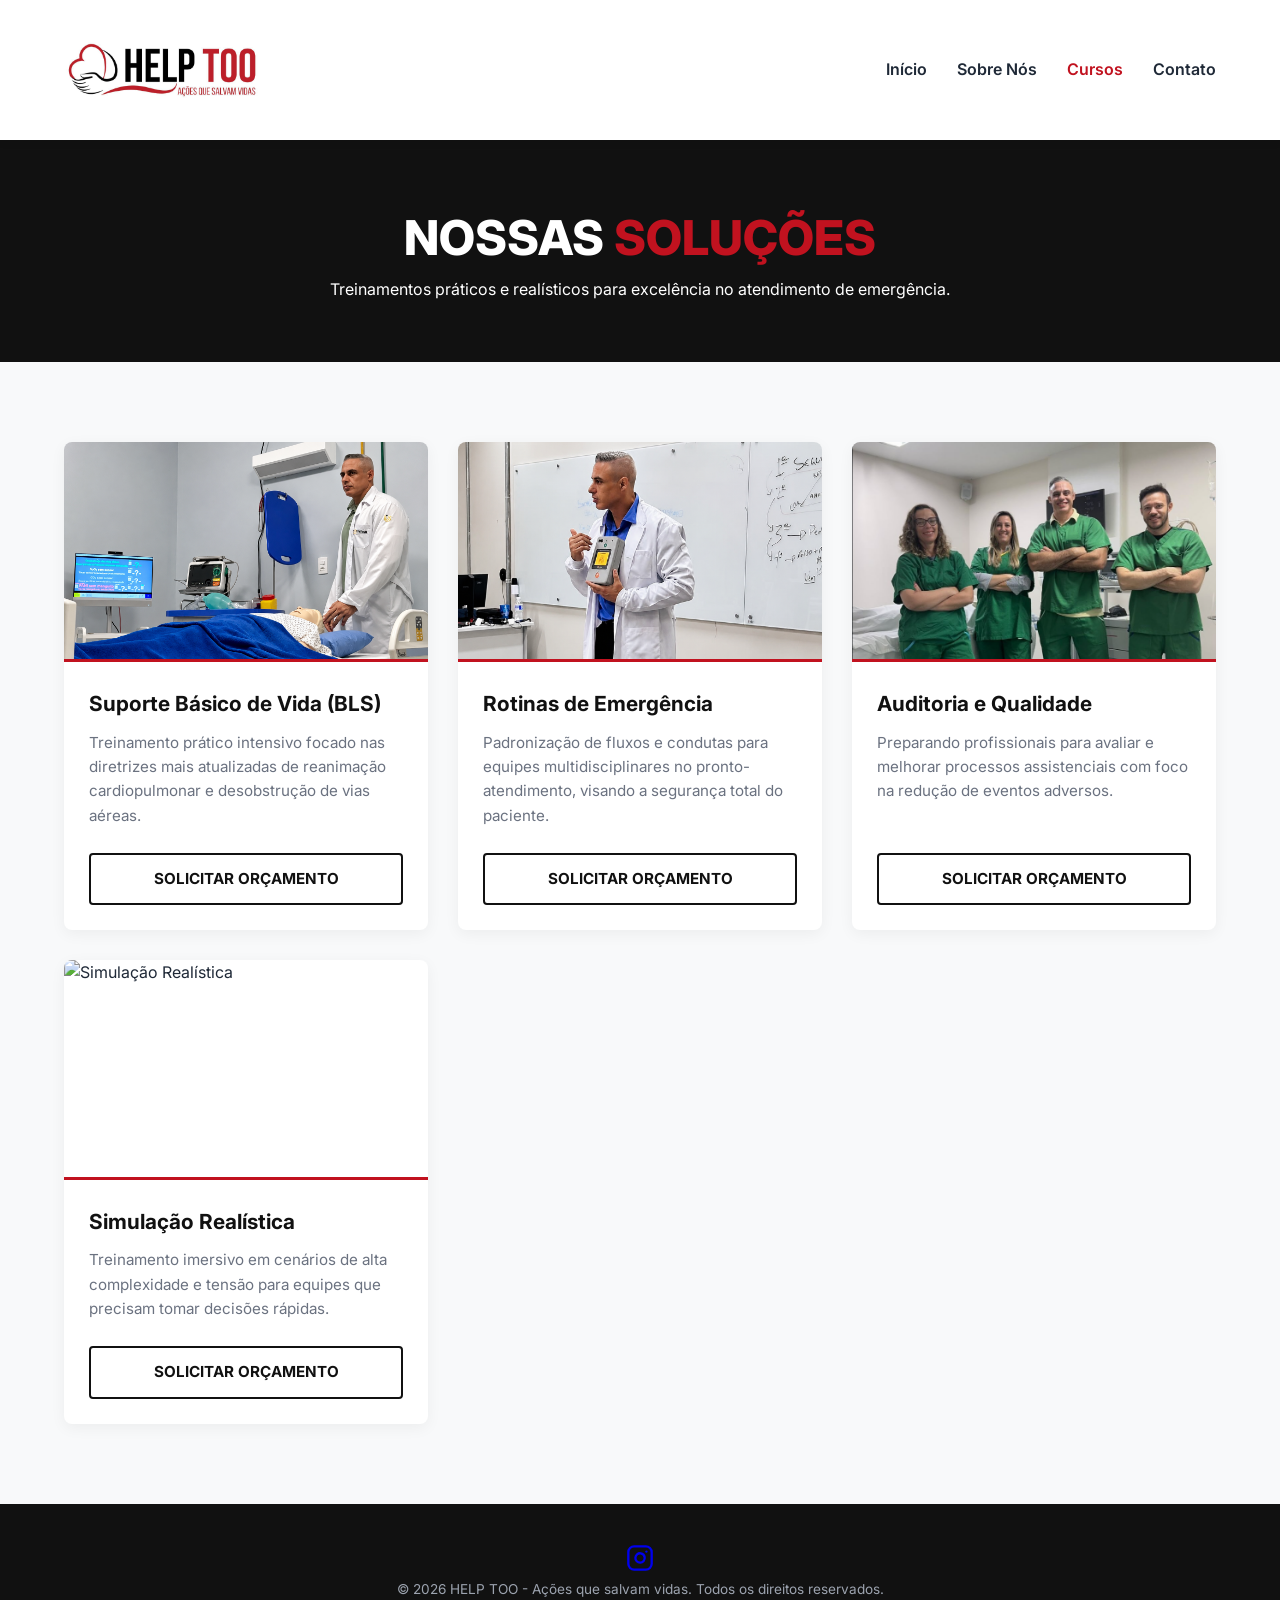
==== cursos.html @ a3cfe79c "Primeira versão do site HELP TOO concluída" ====
<!DOCTYPE html>
<html lang="pt-BR">
<head>
    <meta charset="UTF-8">
    <meta name="viewport" content="width=device-width, initial-scale=1.0">
    <title>Cursos | HELP TOO</title>
    
    <link rel="icon" type="image/png" href="assets/img/logohelptoo.jpeg">
    <link rel="preconnect" href="https://fonts.googleapis.com">
    <link rel="preconnect" href="https://fonts.gstatic.com" crossorigin>
    <link href="https://fonts.googleapis.com/css2?family=Inter:wght@400;600;800&display=swap" rel="stylesheet">
    
    <link rel="stylesheet" href="assets/css/style.css">
</head>
<body>

    <header>
        <nav class="navbar">
            <a href="index.html" class="brand">
                <img src="assets/img/logohelptoo.jpeg" alt="HELP TOO - Ações que salvam vidas" class="logo-principal" style="height: 110px;">
            </a>
            
            <div class="menu-hamburguer" id="menu-mobile">
                <span>☰</span>
            </div>
            
            <ul class="nav-links" id="nav-list">
                <li><a href="index.html">Início</a></li>
                <li><a href="sobre.html">Sobre Nós</a></li>
                <li><a href="cursos.html" class="active">Cursos</a></li>
                <li><a href="#" id="btn-contato-nav">Contato</a></li>
            </ul>
        </nav>
    </header>

    <main>
        <section class="hero-interna">
            <div class="container text-center">
                <h1>Nossas <span>Soluções</span></h1>
                <p>Treinamentos práticos e realísticos para excelência no atendimento de emergência.</p>
            </div>
        </section>

        <section class="cursos-vitrine">
            <div class="container">
                <div class="grid-cursos">
                    
                    <article class="card-curso">
                        <img src="assets/img/cursos1.png" alt="Treinamento BLS" class="img-curso" style="object-position: top;">
                        <div class="card-conteudo">
                            <h3>Suporte Básico de Vida (BLS)</h3>
                            <p>Treinamento prático intensivo focado nas diretrizes mais atualizadas de reanimação cardiopulmonar e desobstrução de vias aéreas.</p>
                            <a href="#" class="btn-secundario" onclick="document.getElementById('modal-contato').classList.add('active');">Solicitar Orçamento</a>
                        </div>
                    </article>

                    <article class="card-curso">
                        <img src="assets/img/cursos2.png" alt="Gestão de Emergência" class="img-curso">
                        <div class="card-conteudo">
                            <h3>Rotinas de Emergência</h3>
                            <p>Padronização de fluxos e condutas para equipes multidisciplinares no pronto-atendimento, visando a segurança total do paciente.</p>
                            <a href="#" class="btn-secundario" onclick="document.getElementById('modal-contato').classList.add('active');">Solicitar Orçamento</a>
                        </div>
                    </article>

                    <article class="card-curso">
                        <img src="assets/img/cursos3.png" alt="Auditoria em Saúde" class="img-curso" style="object-position: top;">
                        <div class="card-conteudo">
                            <h3>Auditoria e Qualidade</h3>
                            <p>Preparando profissionais para avaliar e melhorar processos assistenciais com foco na redução de eventos adversos.</p>
                            <a href="#" class="btn-secundario" onclick="document.getElementById('modal-contato').classList.add('active');">Solicitar Orçamento</a>
                        </div>
                    </article>

                    <article class="card-curso">
                        <img src="https://images.unsplash.com/photo-1551076805-e1869033e561?ixlib=rb-4.0.3&auto=format&fit=crop&w=600&q=80" alt="Simulação Realística" class="img-curso">
                        <div class="card-conteudo">
                            <h3>Simulação Realística</h3>
                            <p>Treinamento imersivo em cenários de alta complexidade e tensão para equipes que precisam tomar decisões rápidas.</p>
                            <a href="#" class="btn-secundario" onclick="document.getElementById('modal-contato').classList.add('active');">Solicitar Orçamento</a>
                        </div>
                    </article>

                </div>
            </div>
        </section>
    </main>

    <footer>
        <div class="container-footer">
            <div class="redes-sociais">
                <a href="https://www.instagram.com/antonio_cesario_neto/" target="_blank" aria-label="Instagram HELP TOO">
                    <svg xmlns="http://www.w3.org/2000/svg" width="28" height="28" viewBox="0 0 24 24" fill="none" stroke="currentColor" stroke-width="2" stroke-linecap="round" stroke-linejoin="round" class="icone-insta">
                        <rect x="2" y="2" width="20" height="20" rx="5" ry="5"></rect>
                        <path d="M16 11.37A4 4 0 1 1 12.63 8 4 4 0 0 1 16 11.37z"></path>
                        <line x1="17.5" y1="6.5" x2="17.51" y2="6.5"></line>
                    </svg>
                </a>
            </div>
            <p>&copy; 2026 HELP TOO - Ações que salvam vidas. Todos os direitos reservados.</p>
        </div>
    </footer>

    <div class="modal" id="modal-contato">
        <div class="modal-box">
            <button class="btn-fechar" id="fechar-modal">&times;</button>
            <h3>Fale Conosco</h3>
            <p>Escolha a melhor forma para falar com nossa equipe comercial.</p>
            
            <div class="opcoes-contato">
                <a href="https://wa.me/5515599649-9607" target="_blank" class="btn-whatsapp">
                    Chamar no WhatsApp
                </a>
                <a href="mailto:contato@helptoo.com.br" class="btn-email">
                    Enviar E-mail
                </a>
            </div>
        </div>
    </div>

    <script src="assets/js/main.js"></script>
</body>
</html>
---- assets/css/style.css ----
/* =========================================
   VARIÁVEIS GERAIS (Paleta de Cores da HELP TOO)
   ========================================= */
:root {
    --primary: #111111; /* Preto escuro do logo */
    --secondary: #C1121F; /* Vermelho sangue/emergência */
    --accent: #A10F19; /* Vermelho escuro pro hover do botão */
    --light: #F8F9FA; /* Fundo claro quase branco */
    --dark: #1F2937; /* Cinza escuro para textos longos */
    --text-muted: #6B7280; /* Cinza claro para subtítulos */
}

/* =========================================
   RESET BÁSICO
   ========================================= */
* {
    margin: 0;
    padding: 0;
    box-sizing: border-box;
    font-family: 'Inter', sans-serif;
}

html {
    scroll-behavior: smooth; /* Pra rolagem ficar suave quando clicar nos links */
}

body {
    background-color: var(--light);
    color: var(--dark);
    line-height: 1.6;
}

/* =========================================
   CABEÇALHO E NAVEGAÇÃO (HEADER / NAV)
   ========================================= */
header {
    background: #ffffff;
    box-shadow: 0 2px 10px rgba(0,0,0,0.05);
    position: sticky; /* Pro menu acompanhar a rolagem da tela */
    top: 0;
    z-index: 100;
}

.navbar {
    display: flex;
    justify-content: space-between;
    align-items: center;
    padding: 15px 5%;
    max-width: 1400px;
    margin: 0 auto; /* Centraliza a barra em telas muito grandes */
}

.brand {
    display: flex;
    align-items: center;
    text-decoration: none;
}

.logo-principal {
    height: 110px;
    width: auto;
}

.nav-links {
    list-style: none;
    display: flex;
    gap: 30px;
    align-items: center;
}

.nav-links a {
    text-decoration: none;
    color: var(--dark);
    font-weight: 600;
    transition: color 0.3s ease; /* Efeito suave ao passar o mouse */
    cursor: pointer;
}

.nav-links a:hover,
.nav-links a.active {
    color: var(--secondary);
}

.menu-hamburguer {
    display: none; /* Escondido no PC, aparece só no celular */
    font-size: 28px;
    cursor: pointer;
    color: var(--primary);
}

/* =========================================
   BANNER PRINCIPAL (HERO SECTION - INDEX)
   ========================================= */
.hero-banner {
    height: 85vh;
    /* Fundo escurecido pra dar leitura no texto branco da imagem */
    background: linear-gradient(rgba(17, 17, 17, 0.8), rgba(17, 17, 17, 0.9)), url('https://images.unsplash.com/photo-1551076805-e1869033e561?ixlib=rb-4.0.3&auto=format&fit=crop&w=1920&q=80') center/cover;
    display: flex;
    flex-direction: column;
    justify-content: center;
    align-items: center;
    text-align: center;
    color: #ffffff;
    padding: 0 20px;
}

.hero-content {
    max-width: 900px;
}

.hero-banner h1 {
    font-size: 4rem;
    margin-bottom: 10px;
    line-height: 1.1;
    font-weight: 800;
    text-transform: uppercase;
}

.hero-banner h1 span {
    color: var(--secondary);
}

.hero-banner h2 {
    font-size: 1.8rem;
    margin-bottom: 25px;
    font-weight: 400;
    color: #E5E7EB;
}

.hero-banner p {
    font-size: 1.1rem;
    margin-bottom: 40px;
    max-width: 700px;
    margin-left: auto;
    margin-right: auto;
    color: #D1D5DB;
}

/* =========================================
   BOTÕES GERAIS
   ========================================= */
.btn-primario {
    padding: 16px 32px;
    background: var(--secondary);
    color: #ffffff;
    text-decoration: none;
    font-weight: bold;
    border-radius: 4px;
    font-size: 1.1rem;
    transition: all 0.3s ease;
    border: none;
    cursor: pointer;
    display: inline-block;
    text-transform: uppercase;
    letter-spacing: 1px;
}

.btn-primario:hover {
    background: var(--accent);
    transform: translateY(-2px); /* Animação de levantar um pouquinho */
    box-shadow: 0 4px 12px rgba(193, 18, 31, 0.3);
}

.btn-secundario {
    margin-top: auto; /* Empurra o botão pro fundo do card */
    padding: 12px 20px;
    font-size: 0.95rem;
    text-align: center;
    background: transparent;
    border: 2px solid var(--primary);
    color: var(--primary);
    text-transform: uppercase;
    font-weight: bold;
    border-radius: 4px;
    text-decoration: none;
    transition: 0.3s;
}

.btn-secundario:hover {
    background: var(--primary);
    color: #ffffff;
}

.btn-outline {
    background: var(--primary);
    color: #ffffff;
    padding: 15px 30px;
    text-decoration: none;
    font-weight: bold;
    border-radius: 4px;
    text-transform: uppercase;
    transition: 0.3s;
    display: inline-block;
}

.btn-outline:hover {
    background: var(--dark);
    transform: translateY(-2px);
}

/* =========================================
   SEÇÕES PADRÃO E VITRINE DE CURSOS
   ========================================= */
section {
    padding: 80px 5%; /* Respiro em cima/baixo e margem dos lados */
}

.container {
    max-width: 1200px;
    margin: 0 auto;
}

.cabecalho-secao {
    text-align: center;
    margin-bottom: 50px;
}

.cabecalho-secao h2 {
    color: var(--primary);
    font-size: 2.5rem;
    margin-bottom: 10px;
    font-weight: 800;
    text-transform: uppercase;
}

.cabecalho-secao span {
    color: var(--secondary);
}

.cabecalho-secao p {
    color: var(--text-muted);
    font-size: 1.1rem;
}

/* O CSS Grid pra deixar os 4 cards perfeitos lado a lado */
.grid-cursos {
    display: grid;
    grid-template-columns: repeat(auto-fit, minmax(280px, 1fr));
    gap: 30px;
}

.card-curso {
    background: #ffffff;
    border-radius: 8px;
    overflow: hidden;
    box-shadow: 0 4px 15px rgba(0,0,0,0.05);
    transition: transform 0.3s, box-shadow 0.3s;
    display: flex;
    flex-direction: column;
}

.card-curso:hover {
    transform: translateY(-5px);
    box-shadow: 0 8px 25px rgba(0,0,0,0.1);
}

.img-curso {
    width: 100%;
    height: 220px;
    object-fit: cover; /* Esse é o segredo pras fotos não esticarem */
    border-bottom: 3px solid var(--secondary);
}

.card-conteudo {
    padding: 25px;
    display: flex;
    flex-direction: column;
    flex-grow: 1; /* Faz o conteúdo ocupar todo o espaço restante do card */
}

.card-conteudo h3 {
    color: var(--primary);
    margin-bottom: 10px;
    font-size: 1.3rem;
    font-weight: 700;
}

.card-conteudo p {
    color: var(--text-muted);
    margin-bottom: 25px;
    font-size: 0.95rem;
    flex-grow: 1;
}

.acoes-vitrine {
    text-align: center;
    margin-top: 50px;
}

/* =========================================
   RODAPÉ (FOOTER)
   ========================================= */
footer {
    background: var(--primary);
    color: #ffffff;
    text-align: center;
    padding: 40px 5% 20px;
}

.container-footer p {
    font-size: 0.85rem;
    color: #9CA3AF;
}

/* =========================================
   JANELINHA DE CONTATO (MODAL)
   ========================================= */
.modal {
    position: fixed;
    top: 0;
    left: 0;
    width: 100%;
    height: 100%;
    background: rgba(0, 0, 0, 0.7); /* Fundo escuro transparente */
    backdrop-filter: blur(3px); /* Deixa o fundo borrado, fica bem moderno */
    display: flex;
    justify-content: center;
    align-items: center;
    z-index: 1000; /* Fica por cima de tudo no site */
    opacity: 0;
    visibility: hidden;
    transition: all 0.3s ease;
}

/* Essa classe '.active' é ativada pelo nosso main.js */
.modal.active {
    opacity: 1;
    visibility: visible;
}

.modal-box {
    background: #ffffff;
    width: 90%;
    max-width: 450px;
    padding: 40px;
    border-radius: 8px;
    position: relative;
    transform: translateY(-20px);
    transition: all 0.3s ease;
    box-shadow: 0 20px 40px rgba(0,0,0,0.2);
    text-align: center;
}

.modal.active .modal-box {
    transform: translateY(0);
}

.btn-fechar {
    position: absolute;
    top: 15px;
    right: 20px;
    font-size: 28px;
    font-weight: bold;
    color: #9CA3AF;
    cursor: pointer;
    background: none;
    border: none;
    transition: 0.3s;
}

.btn-fechar:hover {
    color: var(--secondary);
}

.modal-box h3 {
    color: var(--primary);
    font-size: 1.8rem;
    margin-bottom: 10px;
    font-weight: 800;
    text-transform: uppercase;
}

.modal-box p {
    color: var(--text-muted);
    margin-bottom: 30px;
}

.opcoes-contato a {
    display: flex;
    align-items: center;
    justify-content: center;
    gap: 10px;
    width: 100%;
    padding: 15px;
    margin-bottom: 15px;
    border-radius: 6px;
    text-decoration: none;
    font-weight: bold;
    font-size: 1.1rem;
    transition: 0.3s;
}

.btn-whatsapp {
    background: #25D366;
    color: #ffffff;
}

.btn-whatsapp:hover {
    background: #1EBE5D;
    transform: scale(1.02);
}

.btn-email {
    background: var(--primary);
    color: #ffffff;
}

.btn-email:hover {
    background: var(--dark);
    transform: scale(1.02);
}

/* =========================================
   PÁGINA: SOBRE NÓS (Estilos extras)
   ========================================= */
.logo-principal {
    height: 110px;
    width: auto;
}

.hero-interna {
    background: var(--primary);
    color: white;
    padding: 60px 5%;
    text-align: center;
}

.hero-interna h1 {
    font-size: 3rem;
    text-transform: uppercase;
    font-weight: 800;
}

.hero-interna h1 span {
    color: var(--secondary);
}

.sobre-grid {
    display: flex;
    flex-direction: column;
    gap: 40px;
}

.sobre-texto h2 {
    color: var(--primary);
    font-size: 2rem;
    margin-bottom: 20px;
    text-transform: uppercase;
}

.sobre-texto h2 span {
    color: var(--secondary);
}

.sobre-texto p {
    margin-bottom: 30px;
    font-size: 1.1rem;
    color: var(--dark);
}

.missao-visao {
    display: grid;
    grid-template-columns: repeat(auto-fit, minmax(250px, 1fr));
    gap: 30px;
    margin-top: 30px;
}

.box-mv {
    background: #ffffff; /* Fundo branco para destacar do site */
    padding: 30px;
    border-radius: 8px;
    border-left: 4px solid var(--secondary);
    box-shadow: 0 4px 15px rgba(0,0,0,0.05); /* Sombra igual a dos cards para manter o padrão */
}

.box-mv h3 {
    color: var(--primary);
    margin-bottom: 10px;
    text-transform: uppercase;
}

.lista-objetivos {
    list-style: none;
    max-width: 800px;
    margin: 0 auto;
}

.lista-objetivos li {
    background: white;
    padding: 15px 20px;
    margin-bottom: 10px;
    border-radius: 4px;
    box-shadow: 0 2px 5px rgba(0,0,0,0.05);
    border-left: 3px solid var(--secondary); /* Um detalhe em vermelho na lateral da lista */
    color: var(--dark);
    font-weight: 600;
}

/* Fundo da seção de valores */
.valores-secao {
    background-color: var(--light);
}

/* Estilização específica para os cards de Valores (para não conflitar com os cursos) */
.card-valor {
    padding: 30px;
    border-bottom: 3px solid var(--secondary);
    justify-content: flex-start;
}

.card-valor h3 {
    color: var(--primary);
    margin-bottom: 10px;
}

.card-valor p {
    color: var(--text-muted);
}
/* =========================================
   RESPONSIVIDADE (TELA DE CELULAR)
   ========================================= */
@media (max-width: 768px) {
    .nav-links {
        display: none;
        flex-direction: column;
        position: absolute;
        top: 100%;
        left: 0;
        width: 100%;
        background: #ffffff;
        padding: 20px 0;
        text-align: center;
        box-shadow: 0 5px 10px rgba(0,0,0,0.1);
    }
    
    .nav-links.active {
        display: flex; /* O JS ativa essa classe pra mostrar o menu vertical no cel */
    }
    
    .menu-hamburguer {
        display: block; /* Mostra o ícone ☰ no celular */
    }
    
    .hero-banner h1, .hero-interna h1 {
        font-size: 2.5rem;
    }
    
    .hero-banner h2 {
        font-size: 1.3rem;
    }
    
    .logo-principal {
        height: 40px;
    }
}

/* =========================================
   ANIMAÇÕES DE SCROLL
   ========================================= */
.animar-scroll {
    opacity: 0;
    transform: translateY(40px); /* Começa 40px mais pra baixo */
    transition: opacity 0.8s ease-out, transform 0.8s ease-out;
    will-change: opacity, transform; /* Ajuda a não travar no celular */
}

.animar-scroll.mostrar {
    opacity: 1;
    transform: translateY(0); /* Volta pra posição normal */
}

/* Opcional: Um pequeno atraso para os cards aparecerem um por um (efeito cascata) */
.atraso-1 { transition-delay: 0.1s; }
.atraso-2 { transition-delay: 0.2s; }
.atraso-3 { transition-delay: 0.3s; }
.atraso-4 { transition-delay: 0.4s; }
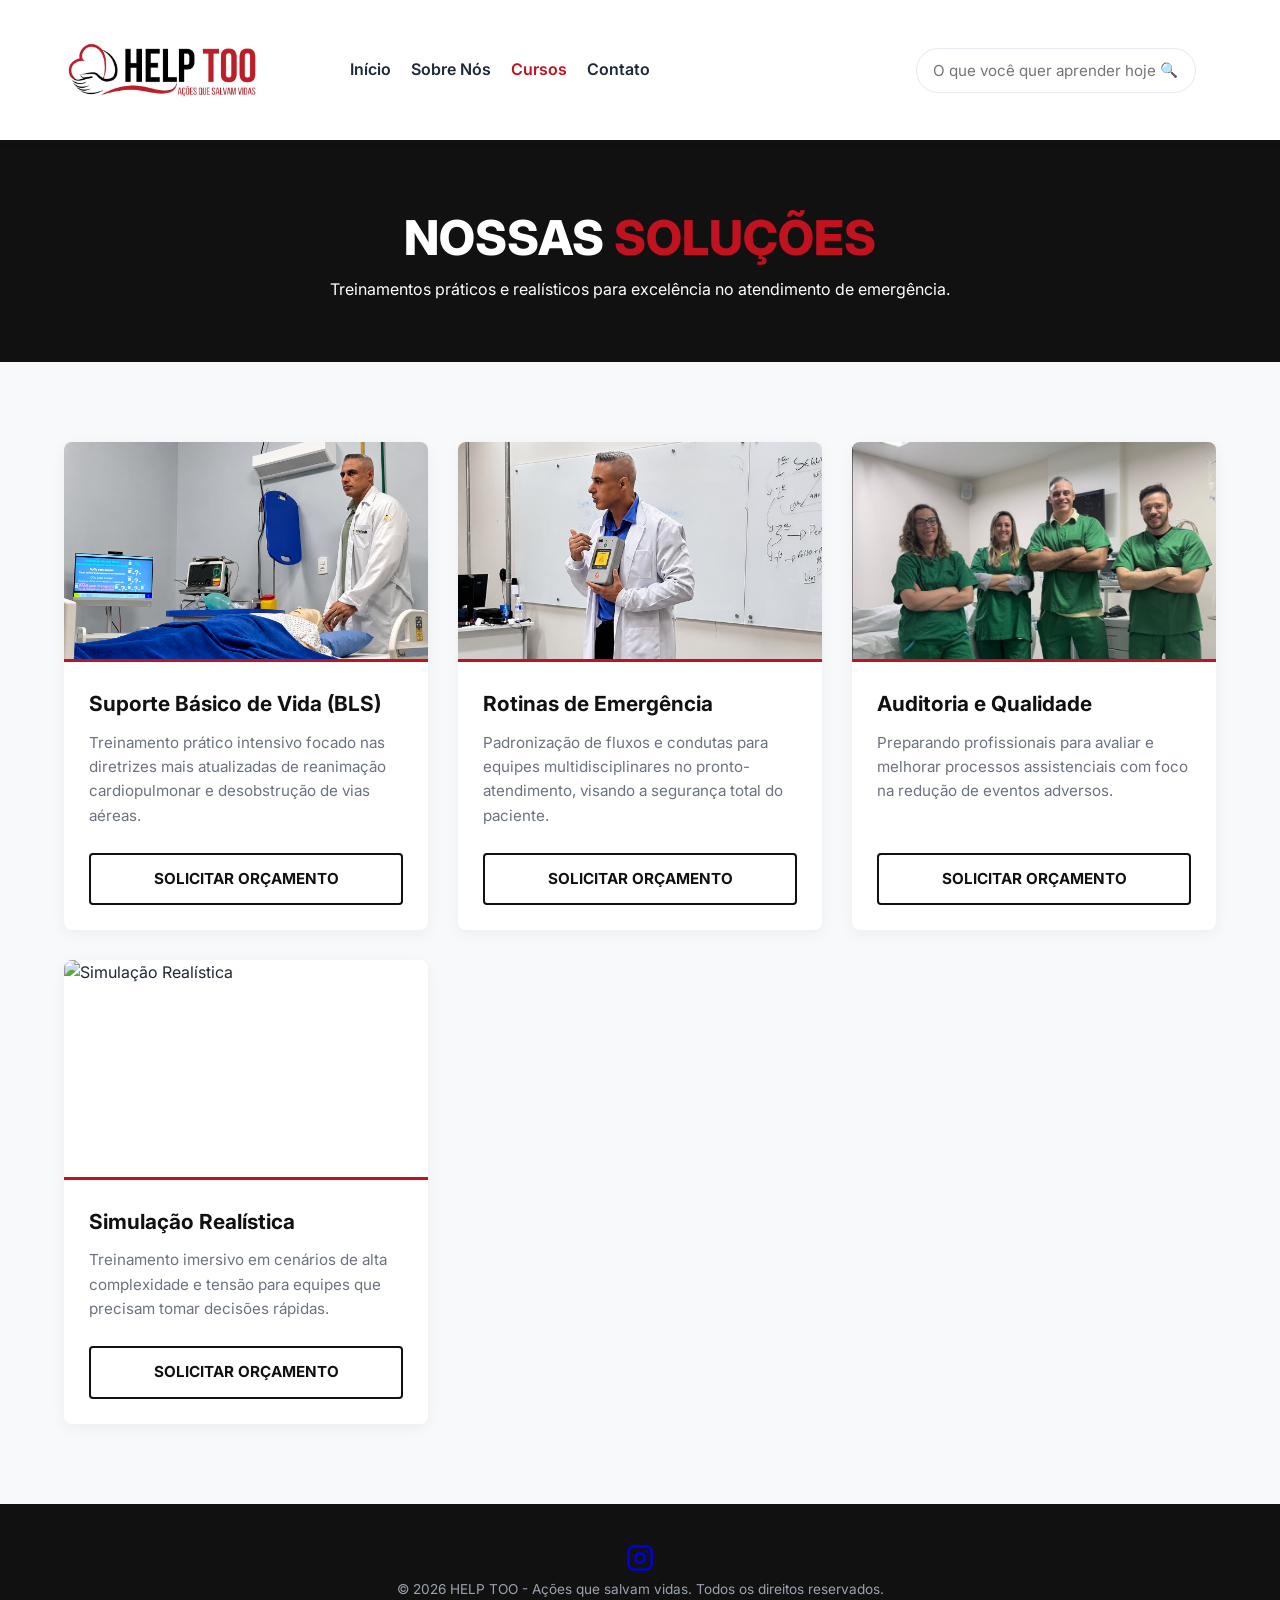
==== commit 822085f2: "barra de pesquisa" ====
--- a/cursos.html
+++ b/cursos.html
@@ -30,6 +30,11 @@
                 <li><a href="cursos.html" class="active">Cursos</a></li>
                 <li><a href="#" id="btn-contato-nav">Contato</a></li>
             </ul>
+
+            <div class="busca-container">
+                <input type="text" id="campo-busca" placeholder="O que você quer aprender hoje?">
+                <span class="icone-busca">🔍</span>
+            </div>
         </nav>
     </header>
 
@@ -108,8 +113,8 @@
             <p>Escolha a melhor forma para falar com nossa equipe comercial.</p>
             
             <div class="opcoes-contato">
-                <a href="https://wa.me/5515599649-9607" target="_blank" class="btn-whatsapp">
-                    Chamar no WhatsApp
+                <a href="https://api.whatsapp.com/send?phone=5515996499607&text=Ol%C3%A1!%20Gostaria%20de%20saber%20mais%20sobre%20os%20treinamentos%20da%20HELP%20TOO." target="_blank" class="btn-whatsapp">
+                Chamar no WhatsApp
                 </a>
                 <a href="mailto:contato@helptoo.com.br" class="btn-email">
                     Enviar E-mail
--- a/assets/css/style.css
+++ b/assets/css/style.css
@@ -21,7 +21,7 @@
 }
 
 html {
-    scroll-behavior: smooth; /* Pra rolagem ficar suave quando clicar nos links */
+    scroll-behavior: smooth;
 }
 
 body {
@@ -36,7 +36,7 @@
 header {
     background: #ffffff;
     box-shadow: 0 2px 10px rgba(0,0,0,0.05);
-    position: sticky; /* Pro menu acompanhar a rolagem da tela */
+    position: sticky;
     top: 0;
     z-index: 100;
 }
@@ -47,7 +47,8 @@
     align-items: center;
     padding: 15px 5%;
     max-width: 1400px;
-    margin: 0 auto; /* Centraliza a barra em telas muito grandes */
+    margin: 0 auto;
+    gap: 40px;
 }
 
 .brand {
@@ -57,22 +58,26 @@
 }
 
 .logo-principal {
-    height: 110px;
+    height: 135px; /* Tamanho aumentado no PC */
     width: auto;
+    display: block;
 }
 
 .nav-links {
+    margin-left: 50px;
+    display: flex;
+    gap: 20px;
     list-style: none;
-    display: flex;
-    gap: 30px;
-    align-items: center;
+    padding: 0;
+    margin-top: 0;
+    margin-bottom: 0;
 }
 
 .nav-links a {
     text-decoration: none;
     color: var(--dark);
     font-weight: 600;
-    transition: color 0.3s ease; /* Efeito suave ao passar o mouse */
+    transition: color 0.3s ease;
     cursor: pointer;
 }
 
@@ -82,18 +87,52 @@
 }
 
 .menu-hamburguer {
-    display: none; /* Escondido no PC, aparece só no celular */
+    display: none;
     font-size: 28px;
     cursor: pointer;
     color: var(--primary);
 }
 
+/* BARRA DE BUSCA NA NAVBAR */
+.busca-container {
+    position: relative;
+    max-width: 280px; 
+    width: 100%;
+    margin-left: auto; 
+    margin-right: 20px; 
+}
+
+#campo-busca {
+    width: 100%;
+    padding: 12px 40px 12px 16px;
+    border: 1px solid #E5E9F0;
+    border-radius: 25px;
+    font-size: 0.95rem;
+    outline: none;
+    transition: all 0.2s ease;
+    background-color: #FFFFFF;
+}
+
+#campo-busca:focus {
+    border-color: var(--primary);
+    box-shadow: 0 0 0 3px rgba(0, 92, 168, 0.1);
+}
+
+.icone-busca {
+    position: absolute;
+    right: 18px;
+    top: 50%;
+    transform: translateY(-50%);
+    font-size: 0.9rem;
+    color: #A0AEC0;
+    pointer-events: none;
+}
+
 /* =========================================
    BANNER PRINCIPAL (HERO SECTION - INDEX)
    ========================================= */
 .hero-banner {
     height: 85vh;
-    /* Fundo escurecido pra dar leitura no texto branco da imagem */
     background: linear-gradient(rgba(17, 17, 17, 0.8), rgba(17, 17, 17, 0.9)), url('https://images.unsplash.com/photo-1551076805-e1869033e561?ixlib=rb-4.0.3&auto=format&fit=crop&w=1920&q=80') center/cover;
     display: flex;
     flex-direction: column;
@@ -157,12 +196,12 @@
 
 .btn-primario:hover {
     background: var(--accent);
-    transform: translateY(-2px); /* Animação de levantar um pouquinho */
+    transform: translateY(-2px);
     box-shadow: 0 4px 12px rgba(193, 18, 31, 0.3);
 }
 
 .btn-secundario {
-    margin-top: auto; /* Empurra o botão pro fundo do card */
+    margin-top: auto;
     padding: 12px 20px;
     font-size: 0.95rem;
     text-align: center;
@@ -202,7 +241,7 @@
    SEÇÕES PADRÃO E VITRINE DE CURSOS
    ========================================= */
 section {
-    padding: 80px 5%; /* Respiro em cima/baixo e margem dos lados */
+    padding: 80px 5%;
 }
 
 .container {
@@ -232,10 +271,9 @@
     font-size: 1.1rem;
 }
 
-/* O CSS Grid pra deixar os 4 cards perfeitos lado a lado */
 .grid-cursos {
     display: grid;
-    grid-template-columns: repeat(auto-fit, minmax(280px, 1fr));
+    grid-template-columns: repeat(auto-fill, minmax(280px, 1fr)); /* Mudado para auto-fill */
     gap: 30px;
 }
 
@@ -257,7 +295,7 @@
 .img-curso {
     width: 100%;
     height: 220px;
-    object-fit: cover; /* Esse é o segredo pras fotos não esticarem */
+    object-fit: cover;
     border-bottom: 3px solid var(--secondary);
 }
 
@@ -265,7 +303,7 @@
     padding: 25px;
     display: flex;
     flex-direction: column;
-    flex-grow: 1; /* Faz o conteúdo ocupar todo o espaço restante do card */
+    flex-grow: 1;
 }
 
 .card-conteudo h3 {
@@ -311,18 +349,17 @@
     left: 0;
     width: 100%;
     height: 100%;
-    background: rgba(0, 0, 0, 0.7); /* Fundo escuro transparente */
-    backdrop-filter: blur(3px); /* Deixa o fundo borrado, fica bem moderno */
+    background: rgba(0, 0, 0, 0.7);
+    backdrop-filter: blur(3px);
     display: flex;
     justify-content: center;
     align-items: center;
-    z-index: 1000; /* Fica por cima de tudo no site */
+    z-index: 1000;
     opacity: 0;
     visibility: hidden;
     transition: all 0.3s ease;
 }
 
-/* Essa classe '.active' é ativada pelo nosso main.js */
 .modal.active {
     opacity: 1;
     visibility: visible;
@@ -413,11 +450,6 @@
 /* =========================================
    PÁGINA: SOBRE NÓS (Estilos extras)
    ========================================= */
-.logo-principal {
-    height: 110px;
-    width: auto;
-}
-
 .hero-interna {
     background: var(--primary);
     color: white;
@@ -466,11 +498,11 @@
 }
 
 .box-mv {
-    background: #ffffff; /* Fundo branco para destacar do site */
+    background: #ffffff;
     padding: 30px;
     border-radius: 8px;
     border-left: 4px solid var(--secondary);
-    box-shadow: 0 4px 15px rgba(0,0,0,0.05); /* Sombra igual a dos cards para manter o padrão */
+    box-shadow: 0 4px 15px rgba(0,0,0,0.05);
 }
 
 .box-mv h3 {
@@ -491,17 +523,15 @@
     margin-bottom: 10px;
     border-radius: 4px;
     box-shadow: 0 2px 5px rgba(0,0,0,0.05);
-    border-left: 3px solid var(--secondary); /* Um detalhe em vermelho na lateral da lista */
+    border-left: 3px solid var(--secondary);
     color: var(--dark);
     font-weight: 600;
 }
 
-/* Fundo da seção de valores */
 .valores-secao {
     background-color: var(--light);
 }
 
-/* Estilização específica para os cards de Valores (para não conflitar com os cursos) */
 .card-valor {
     padding: 30px;
     border-bottom: 3px solid var(--secondary);
@@ -516,6 +546,27 @@
 .card-valor p {
     color: var(--text-muted);
 }
+
+/* =========================================
+   ANIMAÇÕES DE SCROLL
+   ========================================= */
+.animar-scroll {
+    opacity: 0;
+    transform: translateY(40px);
+    transition: opacity 0.8s ease-out, transform 0.8s ease-out;
+    will-change: opacity, transform;
+}
+
+.animar-scroll.mostrar {
+    opacity: 1;
+    transform: translateY(0);
+}
+
+.atraso-1 { transition-delay: 0.1s; }
+.atraso-2 { transition-delay: 0.2s; }
+.atraso-3 { transition-delay: 0.3s; }
+.atraso-4 { transition-delay: 0.4s; }
+
 /* =========================================
    RESPONSIVIDADE (TELA DE CELULAR)
    ========================================= */
@@ -534,11 +585,11 @@
     }
     
     .nav-links.active {
-        display: flex; /* O JS ativa essa classe pra mostrar o menu vertical no cel */
+        display: flex;
     }
     
     .menu-hamburguer {
-        display: block; /* Mostra o ícone ☰ no celular */
+        display: block;
     }
     
     .hero-banner h1, .hero-interna h1 {
@@ -550,27 +601,26 @@
     }
     
     .logo-principal {
-        height: 40px;
-    }
-}
-
-/* =========================================
-   ANIMAÇÕES DE SCROLL
-   ========================================= */
-.animar-scroll {
-    opacity: 0;
-    transform: translateY(40px); /* Começa 40px mais pra baixo */
-    transition: opacity 0.8s ease-out, transform 0.8s ease-out;
-    will-change: opacity, transform; /* Ajuda a não travar no celular */
-}
-
-.animar-scroll.mostrar {
-    opacity: 1;
-    transform: translateY(0); /* Volta pra posição normal */
-}
-
-/* Opcional: Um pequeno atraso para os cards aparecerem um por um (efeito cascata) */
-.atraso-1 { transition-delay: 0.1s; }
-.atraso-2 { transition-delay: 0.2s; }
-.atraso-3 { transition-delay: 0.3s; }
-.atraso-4 { transition-delay: 0.4s; }+        height: 55px; /* Aumentado proporcionalmente no mobile */
+    }
+
+    .busca-container {
+        margin: 15px auto 0 auto;
+        max-width: 100%;
+    }
+}
+
+.card-curso.com-efeito {
+    animation: surgirSuave 0.4s cubic-bezier(0.16, 1, 0.3, 1) forwards;
+}
+
+@keyframes surgirSuave {
+    from {
+        opacity: 0;
+        transform: translateY(12px) scale(0.98);
+    }
+    to {
+        opacity: 1;
+        transform: translateY(0) scale(1);
+    }
+}
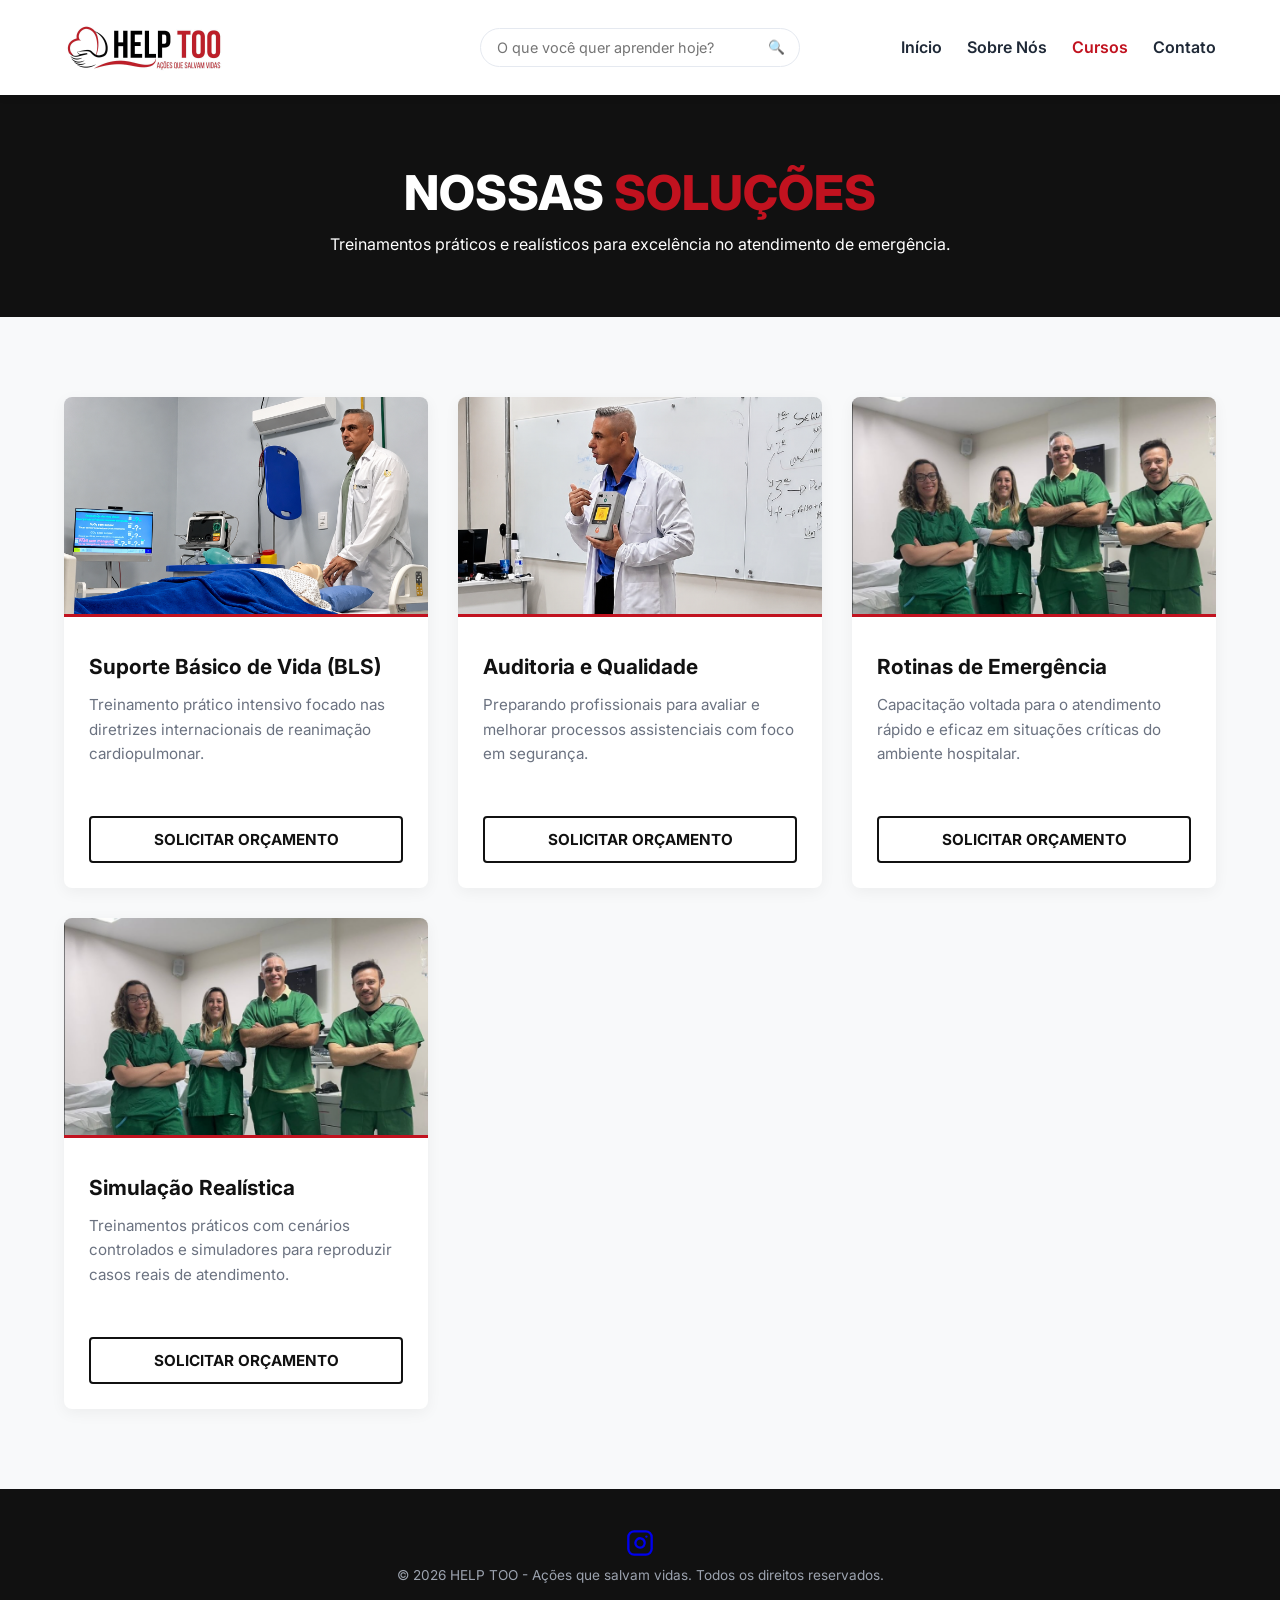
==== commit b62a8a72: "adicionado detalhes, barra pesquisa e alteração header" ====
--- a/cursos.html
+++ b/cursos.html
@@ -17,7 +17,7 @@
     <header>
         <nav class="navbar">
             <a href="index.html" class="brand">
-                <img src="assets/img/logohelptoo.jpeg" alt="HELP TOO - Ações que salvam vidas" class="logo-principal" style="height: 110px;">
+                <img src="assets/img/logohelptoo.jpeg" alt="HELP TOO - Ações que salvam vidas" class="logo-principal">
             </a>
             
             <div class="menu-hamburguer" id="menu-mobile">
@@ -49,44 +49,72 @@
         <section class="cursos-vitrine">
             <div class="container">
                 <div class="grid-cursos">
-                    
-                    <article class="card-curso">
-                        <img src="assets/img/cursos1.png" alt="Treinamento BLS" class="img-curso" style="object-position: top;">
+
+                <!-- CARD 1: BLS -->
+                <div class="card-curso">
+                    <div class="area-clicavel" onclick="abrirDetalhes('bls')" style="cursor: pointer;">
+                        <img src="assets/img/cursos1.png" class="img-curso" alt="Curso BLS" style="object-position: top;">
                         <div class="card-conteudo">
                             <h3>Suporte Básico de Vida (BLS)</h3>
-                            <p>Treinamento prático intensivo focado nas diretrizes mais atualizadas de reanimação cardiopulmonar e desobstrução de vias aéreas.</p>
-                            <a href="#" class="btn-secundario" onclick="document.getElementById('modal-contato').classList.add('active');">Solicitar Orçamento</a>
+                            <p>Treinamento prático intensivo focado nas diretrizes internacionais de reanimação cardiopulmonar.</p>
                         </div>
-                    </article>
+                    </div>
+                    <div class="acoes-card" style="padding: 0 25px 25px 25px;">
+                        <button class="btn-secundario" onclick="abrirModalContato()" style="width: 100%;">
+                            Solicitar Orçamento
+                        </button>
+                    </div>
+                </div>
 
-                    <article class="card-curso">
-                        <img src="assets/img/cursos2.png" alt="Gestão de Emergência" class="img-curso">
-                        <div class="card-conteudo">
-                            <h3>Rotinas de Emergência</h3>
-                            <p>Padronização de fluxos e condutas para equipes multidisciplinares no pronto-atendimento, visando a segurança total do paciente.</p>
-                            <a href="#" class="btn-secundario" onclick="document.getElementById('modal-contato').classList.add('active');">Solicitar Orçamento</a>
-                        </div>
-                    </article>
-
-                    <article class="card-curso">
-                        <img src="assets/img/cursos3.png" alt="Auditoria em Saúde" class="img-curso" style="object-position: top;">
+                <!-- CARD 2: AUDITORIA -->
+                <div class="card-curso">
+                    <div class="area-clicavel" onclick="abrirDetalhes('auditoria')" style="cursor: pointer;">
+                        <img src="assets/img/cursos2.png" class="img-curso" alt="Curso de Auditoria" >
                         <div class="card-conteudo">
                             <h3>Auditoria e Qualidade</h3>
-                            <p>Preparando profissionais para avaliar e melhorar processos assistenciais com foco na redução de eventos adversos.</p>
-                            <a href="#" class="btn-secundario" onclick="document.getElementById('modal-contato').classList.add('active');">Solicitar Orçamento</a>
+                            <p>Preparando profissionais para avaliar e melhorar processos assistenciais com foco em segurança.</p>
                         </div>
-                    </article>
+                    </div>
+                    <div class="acoes-card" style="padding: 0 25px 25px 25px;">
+                        <button class="btn-secundario" onclick="abrirModalContato()" style="width: 100%;">
+                            Solicitar Orçamento
+                        </button>
+                    </div>
+                </div>
 
-                    <article class="card-curso">
-                        <img src="https://images.unsplash.com/photo-1551076805-e1869033e561?ixlib=rb-4.0.3&auto=format&fit=crop&w=600&q=80" alt="Simulação Realística" class="img-curso">
+                <!-- CARD 3: ROTINAS DE EMERGÊNCIA -->
+                <div class="card-curso">
+                    <div class="area-clicavel" onclick="abrirDetalhes('emergencia')" style="cursor: pointer;">
+                        <img src="assets/img/cursos3.png" class="img-curso" alt="Curso Rotinas de Emergência" style="object-position: top;">
+                        <div class="card-conteudo"> 
+                            <h3>Rotinas de Emergência</h3>
+                            <p>Capacitação voltada para o atendimento rápido e eficaz em situações críticas do ambiente hospitalar.</p>
+                        </div>
+                    </div>
+                    <div class="acoes-card" style="padding: 0 25px 25px 25px;">
+                        <button class="btn-secundario" onclick="abrirModalContato()" style="width: 100%;">
+                            Solicitar Orçamento
+                        </button>
+                    </div>
+                </div>
+
+                <!-- CARD 4: SIMULAÇÃO REALÍSTICA -->
+                <div class="card-curso">
+                    <div class="area-clicavel" onclick="abrirDetalhes('simulacao')" style="cursor: pointer;">
+                        <img src="assets/img/cursos3.png" class="img-curso" alt="Curso de Simulação Realística" style="object-position: top;">
                         <div class="card-conteudo">
                             <h3>Simulação Realística</h3>
-                            <p>Treinamento imersivo em cenários de alta complexidade e tensão para equipes que precisam tomar decisões rápidas.</p>
-                            <a href="#" class="btn-secundario" onclick="document.getElementById('modal-contato').classList.add('active');">Solicitar Orçamento</a>
+                            <p>Treinamentos práticos com cenários controlados e simuladores para reproduzir casos reais de atendimento.</p>
                         </div>
-                    </article>
+        </div>
+        <div class="acoes-card" style="padding: 0 25px 25px 25px;">
+            <button class="btn-secundario" onclick="abrirModalContato()" style="width: 100%;">
+                Solicitar Orçamento
+            </button>
+        </div>
+    </div>
 
-                </div>
+</div>
             </div>
         </section>
     </main>
@@ -123,6 +151,37 @@
         </div>
     </div>
 
+
+    <div id="modal-detalhes" class="modal-curso">
+        <div class="modal-curso-box">
+            <!-- Botão de fechar (X) -->
+            <button class="btn-fechar-curso" onclick="fecharDetalhes()">&times;</button>
+            
+            <!-- Carrossel de Fotos -->
+            <div class="carrossel-container">
+                <button class="seta-carrossel seta-esquerda" onclick="fotoAnterior()">&#10094;</button>
+                <img id="modal-img-curso" src="" alt="Imagem do Curso">
+                <button class="seta-carrossel seta-direita" onclick="proximaFoto()">&#10095;</button>
+            </div>
+
+            <!-- Textos do Curso -->
+            <div class="modal-curso-conteudo">
+                <h3 id="modal-titulo-curso">Nome do Curso</h3>
+                <p id="modal-descricao-curso">Descrição detalhada aqui...</p>
+                
+                <div class="info-tecnicas-modal">
+                    <p>⏱ <strong>Carga Horária:</strong> <span id="modal-horas-curso">-</span></p>
+                    <p>🎯 <strong>Público-Alvo:</strong> <span id="modal-publico-curso">-</span></p>
+                </div>
+
+                <!-- Botão para chamar seu modal de contato/orçamento original -->
+                <button onclick="abrirModalContato()" class="btn-primario" style="width: 100%;">
+                    Quero este treinamento
+                </button>
+            </div>
+        </div>
+    </div>
+
     <script src="assets/js/main.js"></script>
 </body>
 </html>
--- a/assets/css/style.css
+++ b/assets/css/style.css
@@ -30,27 +30,30 @@
     line-height: 1.6;
 }
 
-/* =========================================
-   CABEÇALHO E NAVEGAÇÃO (HEADER / NAV)
-   ========================================= */
+/* ==========================================================================
+   🎯 HEADER PREMIUM: BUSCA NO CENTRO ABSOLUTO (SEM DESALINHAR)
+   ========================================================================== */
 header {
     background: #ffffff;
     box-shadow: 0 2px 10px rgba(0,0,0,0.05);
     position: sticky;
     top: 0;
     z-index: 100;
+    width: 100%;
 }
 
 .navbar {
     display: flex;
-    justify-content: space-between;
+    justify-content: space-between; /* Empurra a logo para a esquerda e o menu para a direita */
     align-items: center;
-    padding: 15px 5%;
+    padding: 5px 5%;
     max-width: 1400px;
     margin: 0 auto;
-    gap: 40px;
-}
-
+    position: relative !important;   /* 🌟 Torna-se a referência para o centro absoluto */
+    height: 95px;                   /* Deixa uma altura fixa confortável para o header */
+}
+
+/* 1. LOGO FIXADA NA ESQUERDA */
 .brand {
     display: flex;
     align-items: center;
@@ -58,19 +61,55 @@
 }
 
 .logo-principal {
-    height: 135px; /* Tamanho aumentado no PC */
+    height: 90px;
     width: auto;
     display: block;
 }
 
+/* 2. BARRA DE PESQUISA CRAVADA NO CENTRO DA TELA */
+.busca-container {
+    position: absolute !important;
+    left: 50% !important;
+    transform: translateX(-50%) !important; /* 🌟 Mágica que garante o centro real da página */
+    max-width: 320px; 
+    width: 100%;
+    display: flex;
+    align-items: center;
+    z-index: 10;
+}
+
+#campo-busca {
+    width: 100%;
+    padding: 10px 40px 10px 16px;
+    border: 1px solid #E5E9F0;
+    border-radius: 25px;
+    font-size: 0.9rem;
+    outline: none;
+    transition: all 0.2s ease;
+    background-color: #FFFFFF;
+}
+
+#campo-busca:focus {
+    border-color: var(--primary);
+    box-shadow: 0 0 0 3px rgba(0, 92, 168, 0.1);
+}
+
+.icone-busca {
+    position: absolute;
+    right: 15px;
+    font-size: 0.85rem;
+    color: #A0AEC0;
+    pointer-events: none;
+}
+
+/* 3. MENUS FIXADOS NA DIREITA */
 .nav-links {
-    margin-left: 50px;
-    display: flex;
-    gap: 20px;
+    display: flex;
+    gap: 25px;
     list-style: none;
     padding: 0;
-    margin-top: 0;
-    margin-bottom: 0;
+    margin: 0;
+    align-items: center;
 }
 
 .nav-links a {
@@ -86,46 +125,12 @@
     color: var(--secondary);
 }
 
+/* ÍCONE MOBILE */
 .menu-hamburguer {
     display: none;
     font-size: 28px;
     cursor: pointer;
     color: var(--primary);
-}
-
-/* BARRA DE BUSCA NA NAVBAR */
-.busca-container {
-    position: relative;
-    max-width: 280px; 
-    width: 100%;
-    margin-left: auto; 
-    margin-right: 20px; 
-}
-
-#campo-busca {
-    width: 100%;
-    padding: 12px 40px 12px 16px;
-    border: 1px solid #E5E9F0;
-    border-radius: 25px;
-    font-size: 0.95rem;
-    outline: none;
-    transition: all 0.2s ease;
-    background-color: #FFFFFF;
-}
-
-#campo-busca:focus {
-    border-color: var(--primary);
-    box-shadow: 0 0 0 3px rgba(0, 92, 168, 0.1);
-}
-
-.icone-busca {
-    position: absolute;
-    right: 18px;
-    top: 50%;
-    transform: translateY(-50%);
-    font-size: 0.9rem;
-    color: #A0AEC0;
-    pointer-events: none;
 }
 
 /* =========================================
@@ -623,4 +628,180 @@
         opacity: 1;
         transform: translateY(0) scale(1);
     }
+}
+
+/* ==========================================================================
+   🚨 CONTROLE TOTAL E DESIGN PREMIUM DO MODAL DE DETALHES (ANTI-QUEBRA)
+   ========================================================================== */
+.modal-curso {
+    position: fixed !important;
+    top: 0 !important;
+    left: 0 !important;
+    width: 100% !important;
+    height: 100% !important;
+    background: rgba(0, 0, 0, 0.8) !important; /* Fundo escuro transparente */
+    backdrop-filter: blur(5px) !important;      /* Efeito borrado ao fundo */
+    display: flex !important;
+    justify-content: center !important;
+    align-items: center !important;
+    z-index: 99999 !important;                  /* Fica na frente de absolutamente tudo */
+    opacity: 0 !important;                      /* Começa invisível */
+    visibility: hidden !important;              /* Começa desativado */
+    transition: opacity 0.3s ease, visibility 0.3s ease !important;
+}
+
+/* Estado ativo disparado pelo JavaScript */
+.modal-curso.active {
+    opacity: 1 !important;
+    visibility: visible !important;
+}
+
+/* A caixinha branca interna que segura o conteúdo */
+.modal-curso-box {
+    background: #ffffff !important;
+    width: 90% !important;
+    max-width: 550px !important;               /* Limita a largura para ficar elegante */
+    border-radius: 12px !important;            /* Bordas arredondadas modernas */
+    overflow: hidden !important;               /* Garante que a foto respeite o arredondamento */
+    position: relative !important;
+    display: flex !important;
+    flex-direction: column !important;
+    box-shadow: 0 20px 40px rgba(0,0,0,0.4) !important;
+}
+
+/* ==========================================================================
+   📸 CONTAINER DA FOTO E SETAS FLUTUANTES (CARROSSEL)
+   ========================================================================== */
+.carrossel-container {
+    position: relative !important;
+    width: 100% !important;
+    height: 320px !important;                  /* Altura ideal para valorizar a imagem */
+    background: #111111 !important;
+    overflow: hidden !important;
+}
+
+#modal-img-curso {
+    width: 100% !important;
+    height: 100% !important;
+    object-fit: cover !important;              /* Não deixa a imagem distorcer ou amassar */
+}
+
+/* Botões das setas (Esquerda e Direita) */
+.seta-carrossel {
+    position: absolute !important;
+    top: 50% !important;
+    transform: translateY(-50%) !important;    /* Centraliza perfeitamente no meio vertical da foto */
+    background: rgba(0, 0, 0, 0.4) !important; /* Fundo escuro sutil */
+    color: #ffffff !important;
+    border: none !important;
+    font-size: 18px !important;
+    width: 40px !important;
+    height: 40px !important;
+    border-radius: 50% !important;             /* Deixa o botão perfeitamente redondo */
+    cursor: pointer !important;
+    display: flex !important;
+    align-items: center !important;
+    justify-content: center !important;
+    transition: all 0.2s ease !important;
+    z-index: 99 !important;                    /* Garante que fique acima da imagem */
+}
+
+/* Efeito Hover nas setas (Fica vermelho HELP TOO) */
+.seta-carrossel:hover {
+    background: var(--secondary) !important;
+    transform: translateY(-50%) scale(1.1) !important; /* Dá um leve zoom ao passar o mouse */
+}
+
+.seta-esquerda {
+    left: 15px !important;                     /* Afastamento da borda esquerda */
+}
+
+.seta-direita {
+    right: 15px !important;                    /* Afastamento da borda direita */
+}
+
+/* Botão de fechar (X) no topo direito da imagem */
+.btn-fechar-curso {
+    position: absolute !important;
+    top: 12px !important;
+    right: 15px !important;
+    font-size: 30px !important;
+    color: #ffffff !important;
+    background: rgba(0, 0, 0, 0.5) !important;
+    border: none !important;
+    border-radius: 50% !important;
+    width: 36px !important;
+    height: 36px !important;
+    cursor: pointer !important;
+    z-index: 100 !important;
+    display: flex !important;
+    align-items: center !important;
+    justify-content: center !important;
+    transition: background 0.2s !important;
+}
+
+.btn-fechar-curso:hover {
+    background: var(--secondary) !important;
+}
+
+/* ==========================================================================
+   📝 ÁREA DE TEXTOS E INFORMAÇÕES TÉCNICAS
+   ========================================================================== */
+.modal-curso-conteudo {
+    padding: 30px !important;                  /* Espaçamento interno confortável */
+    text-align: left !important;
+}
+
+.modal-curso-conteudo h3 {
+    font-size: 1.6rem !important;
+    margin-bottom: 12px !important;
+    color: var(--primary) !important;
+    font-weight: 800 !important;
+}
+
+.modal-curso-conteudo p {
+    font-size: 0.95rem !important;
+    color: var(--dark) !important;
+    margin-bottom: 20px !important;
+}
+
+/* Caixa com fundo cinza e borda vermelha para as especificações */
+.info-tecnicas-modal {
+    background: #F3F4F6 !important;
+    padding: 15px !important;
+    border-radius: 6px !important;
+    margin-bottom: 25px !important;
+    display: flex !important;
+    flex-direction: column !important;
+    gap: 10px !important;
+    border-left: 4px solid var(--secondary) !important;
+}
+
+.info-tecnicas-modal p {
+    margin-bottom: 0 !important;
+    font-size: 0.95rem !important;
+    color: var(--dark) !important;
+}
+/* ==========================================================================
+   🎯 AJUSTE DE ALINHAMENTO DOS ÍCONES (CENTRALIZAÇÃO PERFEITA)
+   ========================================================================== */
+.btn-fechar-curso, 
+.seta-carrossel {
+    padding: 0 !important;          /* Remove paddings herdados que empurram o texto */
+    line-height: 1 !important;       /* Zera a altura da linha do caractere */
+    display: flex !important;
+    align-items: center !important;  /* Centraliza na vertical */
+    justify-content: center !important; /* Centraliza na horizontal */
+}
+
+/* ==========================================================================
+   🎯 AJUSTE MILIMÉTRICO DO X (CENTRO ABSOLUTO)
+   ========================================================================== */
+.btn-fechar-curso {
+    font-size: 22px !important;    /* Reduz o símbolo para dar área de respiro interna */
+    line-height: 0 !important;       /* Reseta a base tipográfica do caractere */
+    display: flex !important;
+    align-items: center !important;
+    justify-content: center !important;
+    padding-bottom: 2px !important;  /* Empurra o símbolo levemente para baixo, matando o desalinhamento */
 }
